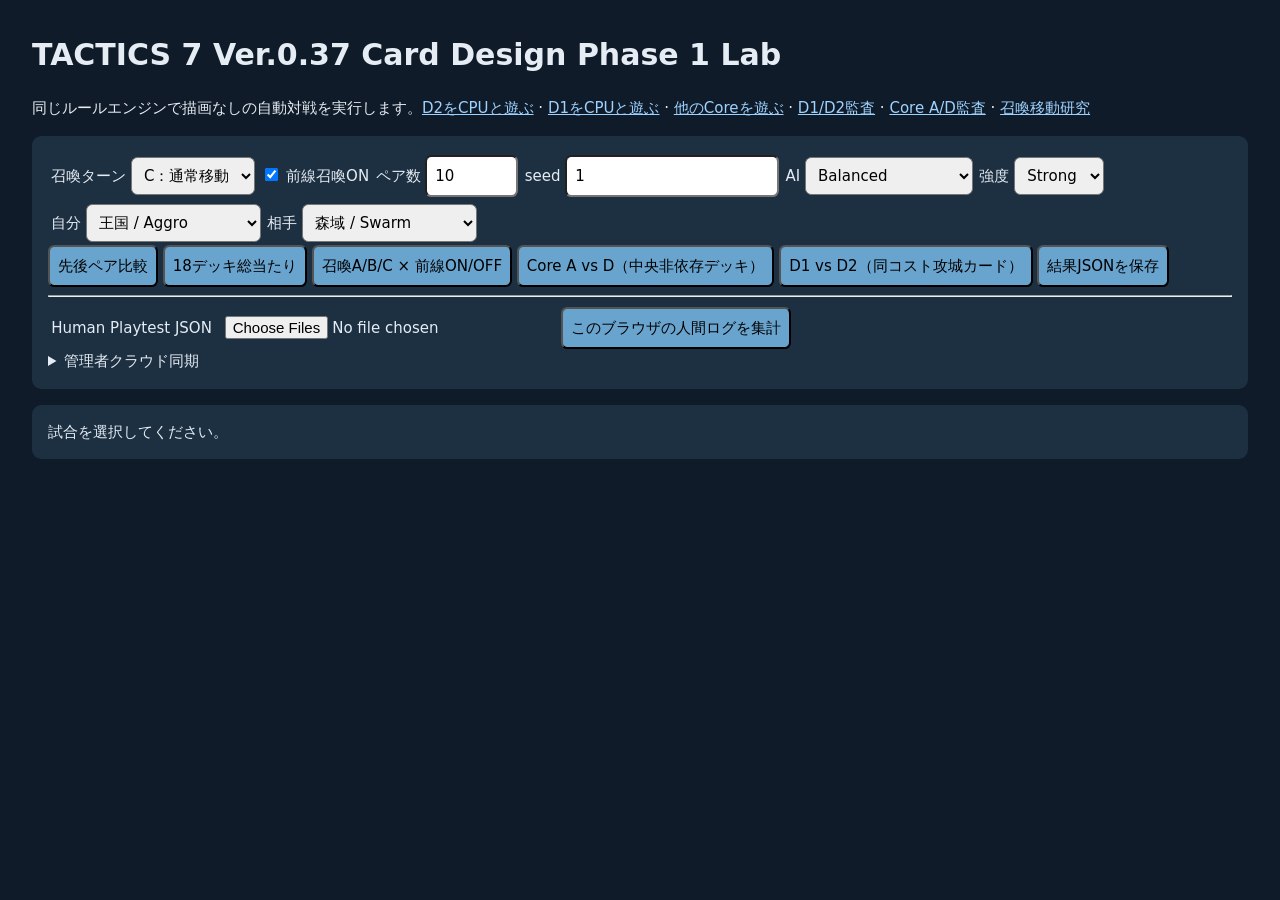
==== core_lab.html @ 69bcdb41 "Publish TACTICS 7 Ver.0.41 web playtest" ====
<!doctype html><html lang="ja"><head><meta charset="utf-8"><meta name="viewport" content="width=device-width,initial-scale=1"><title>TACTICS 7 CORE LAB 0.37</title>
<style>body{font:15px system-ui;background:#101b29;color:#e5ecf3;margin:2rem;line-height:1.5}button,select,input{font:inherit;padding:.5rem;border-radius:.4rem}button{background:#69a4ce;cursor:pointer}.panel{background:#1d3042;padding:1rem;border-radius:.6rem;margin:1rem 0}table{border-collapse:collapse}td,th{border:1px solid #6c8290;padding:.3rem .6rem}pre{white-space:pre-wrap;max-height:55vh;overflow:auto}a{color:#9ed2ff}label{display:inline-block;margin:.2rem}</style></head><body>
<h1>TACTICS 7 Ver.0.37 Card Design Phase 1 Lab</h1><p>同じルールエンジンで描画なしの自動対戦を実行します。<a href="index.html?env=D2">D2をCPUと遊ぶ</a> · <a href="index.html?core=D">D1をCPUと遊ぶ</a> · <a href="index.html">他のCoreを遊ぶ</a> · <a href="CORE_LAB_REPORT_V13.md">D1/D2監査</a> · <a href="CORE_LAB_REPORT_V12.md">Core A/D監査</a> · <a href="CORE_LAB_REPORT_V11.md">召喚移動研究</a></p>
<div class="panel"><label>召喚ターン <select id="summonMode"><option value="immobile">A：0マス</option><option value="oneStep">B：1マス</option><option value="moveOnly" selected>C：通常移動</option></select></label><label><input id="frontline" type="checkbox" checked> 前線召喚ON</label><label>ペア数 <input id="pairs" type="number" min="1" max="500" value="10"></label><label>seed <input id="seed" type="number" value="1"></label><label>AI <select id="persona"></select></label><label>強度 <select id="strength"><option>Strong</option><option>Search</option><option>Basic</option></select></label><br><label>自分 <select id="deckA"></select></label><label>相手 <select id="deckB"></select></label><br><button id="run">先後ペア比較</button> <button id="all">18デッキ総当たり</button> <button id="cores">召喚A/B/C × 前線ON/OFF</button> <button id="adCompare">Core A vs D（中央非依存デッキ）</button> <button id="dCompare">D1 vs D2（同コスト攻城カード）</button> <button id="export">結果JSONを保存</button><hr><label>Human Playtest JSON <input id="humanImport" type="file" accept="application/json" multiple></label><button id="humanLocal">このブラウザの人間ログを集計</button><details><summary>管理者クラウド同期</summary><label>Admin endpoint <input id="cloudEndpoint" size="45"></label><label>一時Admin token <input id="cloudToken" type="password" autocomplete="off"></label><button id="humanCloud">クラウドから同期</button><small>TokenはページやlocalStorageへ保存しません。公開クライアントからクラウドREADはできません。</small></details></div>
<div id="progress"></div><div id="humanResults" class="panel" hidden></div><div id="results" class="panel">試合を選択してください。</div>
<script src="data.js"></script><script src="research_data.js"></script><script src="lab_v12_data.js"></script><script src="lab_v13_data.js"></script><script src="phase1_data.js"></script><script src="lab_config.js"></script><script src="engine.js"></script><script src="lab_ai.js"></script><script src="lab_sim.js"></script><script src="playtest_config.js"></script><script src="cloud_sync.js"></script><script src="playtest.js"></script><script src="human_playtest_lab.js"></script><script src="cloud_admin.js"></script><script>
const $=id=>document.getElementById(id);let last=[];for(const p of CoreAI.personalities)$('persona').add(new Option(p,p));for(const id of [...RULES.research.decks,...(RULES.phase1?.decks||[])])for(const side of ['deckA','deckB'])$(side).add(new Option(RULES.decks[id].name,id));$('deckB').selectedIndex=3;
function fmt(v){return Number.isFinite(v)?(v*100).toFixed(1)+'%':'—'}
function show(rows){last=rows;let a=CoreLab.analyze(rows),s=a.summary,cores=[...new Set(rows.map(r=>r.experiment_id||r.coreId))].join(', ');$('results').innerHTML=`<h2>結果 · ${cores}</h2><p>${s.n}試合 / 決着${s.decided} · 先攻 ${fmt(s.firstWinRate)} (95% Wilson ${fmt(s.firstCI[0])}–${fmt(s.firstCI[1])}) · 平均${s.meanTurns.toFixed(1)}手番</p><p>ENERGY使用率 ${fmt(a.energy.rate)} · 近接${a.damage.melee||0} / 射撃${a.damage.ranged_projectile||0} / 魔法${a.damage.magic||0} / スペル${a.damage.spell||0}</p><p>中央キャンプ ${a.camp.center.sideGames}陣営試合 / 防衛キャンプ ${a.camp.defense.sideGames}陣営試合</p><details><summary>遠距離とキャンプの詳細</summary><pre>${JSON.stringify({ranged:a.ranged,camp:a.camp},null,2)}</pre></details><details><summary>先頭3試合の設定と結果</summary><pre>${JSON.stringify(rows.slice(0,3),null,2)}</pre></details>`;let ids=[...new Set(rows.map(r=>r.experiment_id||r.coreId))];if(ids.length>1)$('results').innerHTML+=`<table><tr><th>条件</th><th>決着/試合</th><th>先攻勝率</th><th>平均手番</th></tr>${ids.map(id=>{let b=CoreLab.aggregate(rows.filter(r=>(r.experiment_id||r.coreId)===id));return `<tr><td>${id}</td><td>${b.decided}/${b.n}</td><td>${fmt(b.firstWinRate)}</td><td>${b.meanTurns.toFixed(1)}</td></tr>`}).join('')}</table>`;$('progress').textContent='完了'}
async function batch(jobs){last=[];$('progress').textContent=`0 / ${jobs.length}`;for(let i=0;i<jobs.length;i++){last.push(CoreLab.play(jobs[i]));if(i%10===0){$('progress').textContent=`${i+1} / ${jobs.length}`;await new Promise(r=>setTimeout(r,0))}}show(last)}
function base(){let mode=$('summonMode').value,front=$('frontline').checked,playerDeck=$('deckA').value,cpuDeck=$('deckB').value,phase1=playerDeck.startsWith('p1_')||cpuDeck.startsWith('p1_');return phase1?{coreId:'D',strictCore:true,...RULES.phase1.core,experiment_id:'phase1_F1_H2_G2R',seed:+$('seed').value,playerDeck,cpuDeck,playerAI:$('persona').value,cpuAI:$('persona').value,strength:$('strength').value}:{coreId:'CUSTOM',config:{summonTempo:mode,frontlineSummon:front},experiment_id:`summon_${mode}_${front?'on':'off'}`,seed:+$('seed').value,playerDeck,cpuDeck,playerAI:$('persona').value,cpuAI:$('persona').value,strength:$('strength').value}}
$('run').onclick=()=>{let o=base(),jobs=[];for(let i=0;i<+$('pairs').value;i++){let seed=o.seed+i,pairId=`pair_${seed}`;for(const [pairArm,firstSide] of [['A','player'],['B','cpu']])jobs.push({...o,seed,pairId,pairArm,firstSide})}batch(jobs)};
$('all').onclick=()=>{let o=base(),jobs=[],d=RULES.research.decks;for(let i=0;i<d.length;i++)for(let j=i;j<d.length;j++)for(const firstSide of ['player','cpu'])jobs.push({...o,playerDeck:d[i],cpuDeck:d[j],seed:o.seed+i*100+j,firstSide});batch(jobs)};
$('cores').onclick=()=>{let o=base(),jobs=[];for(const [mode,tempo] of Object.entries({A:'immobile',B:'oneStep',C:'moveOnly'}))for(const front of [true,false])for(let i=0;i<+$('pairs').value;i++)for(const firstSide of ['player','cpu'])jobs.push({...o,config:{summonTempo:tempo,frontlineSummon:front},experiment_id:`summon_${mode}_${front?'on':'off'}`,seed:o.seed+i,pairId:`${mode}_${front}_${o.seed+i}`,pairArm:firstSide==='player'?'A':'B',firstSide});batch(jobs)};
$('adCompare').onclick=()=>{let o=base(),jobs=[],safe=id=>RULES.decks['dcgsafe_'+id]?'dcgsafe_'+id:id;for(const coreId of ['A','D'])for(let i=0;i<+$('pairs').value;i++)for(const firstSide of ['player','cpu'])jobs.push({...o,coreId,config:undefined,playerDeck:safe(o.playerDeck),cpuDeck:safe(o.cpuDeck),experiment_id:`core_${coreId}_center_test`,seed:o.seed+i,pairId:`AD_${o.seed+i}`,pairArm:firstSide==='player'?'A':'B',firstSide});batch(jobs)};
$('dCompare').onclick=()=>{let o=base(),jobs=[];for(let i=0;i<SiegeLab.decks.length;i++)for(let j=0;j<+$('pairs').value;j++)for(const firstSide of ['player','cpu'])for(const env of ['D1','D2'])jobs.push({...o,coreId:'D',config:undefined,playerDeck:env==='D1'?SiegeLab.paired[SiegeLab.decks[i]].control:SiegeLab.decks[i],cpuDeck:env==='D1'?SiegeLab.paired[SiegeLab.decks[i]].control:SiegeLab.decks[i],experiment_id:env,seed:o.seed+i*100+j,pairId:`D13_${i}_${o.seed+j}`,pairArm:firstSide==='player'?'A':'B',firstSide});batch(jobs)};
function showHuman(matches){let summary=HumanPlaytest.analyze(matches),comparison=HumanPlaytestLab.compare(summary);$('humanResults').hidden=false;$('humanResults').innerHTML='<h2>Human Playtest / AI比較</h2><pre>'+JSON.stringify({summary,comparison},null,2)+'</pre>'} $('humanLocal').onclick=()=>showHuman(HumanPlaytest.load().matches);$('humanImport').onchange=async e=>{let all=[];for(const f of e.target.files){let d=JSON.parse(await f.text());all.push(...(Array.isArray(d)?d:d.matches||[]))}showHuman(all)};$('cloudEndpoint').value=window.TACTICS7_PLAYTEST_CONFIG?.adminExportEndpoint||'';$('humanCloud').onclick=async()=>{try{$('progress').textContent='クラウド取得中…';let rows=await PlaytestCloudAdmin.fetchMatches($('cloudEndpoint').value.trim(),$('cloudToken').value);showHuman(rows);$('progress').textContent=`Human ${rows.length}試合を取得`}catch(e){$('progress').textContent=e.message}};
$('export').onclick=()=>{let b=new Blob([JSON.stringify({schema:'0.13',generatedAt:new Date().toISOString(),summary:CoreLab.analyze(last),matches:last},null,2)],{type:'application/json'}),a=document.createElement('a');a.href=URL.createObjectURL(b);a.download='tactics7_siege_lab_013.json';a.click();setTimeout(()=>URL.revokeObjectURL(a.href),1000)};
</script></body></html>
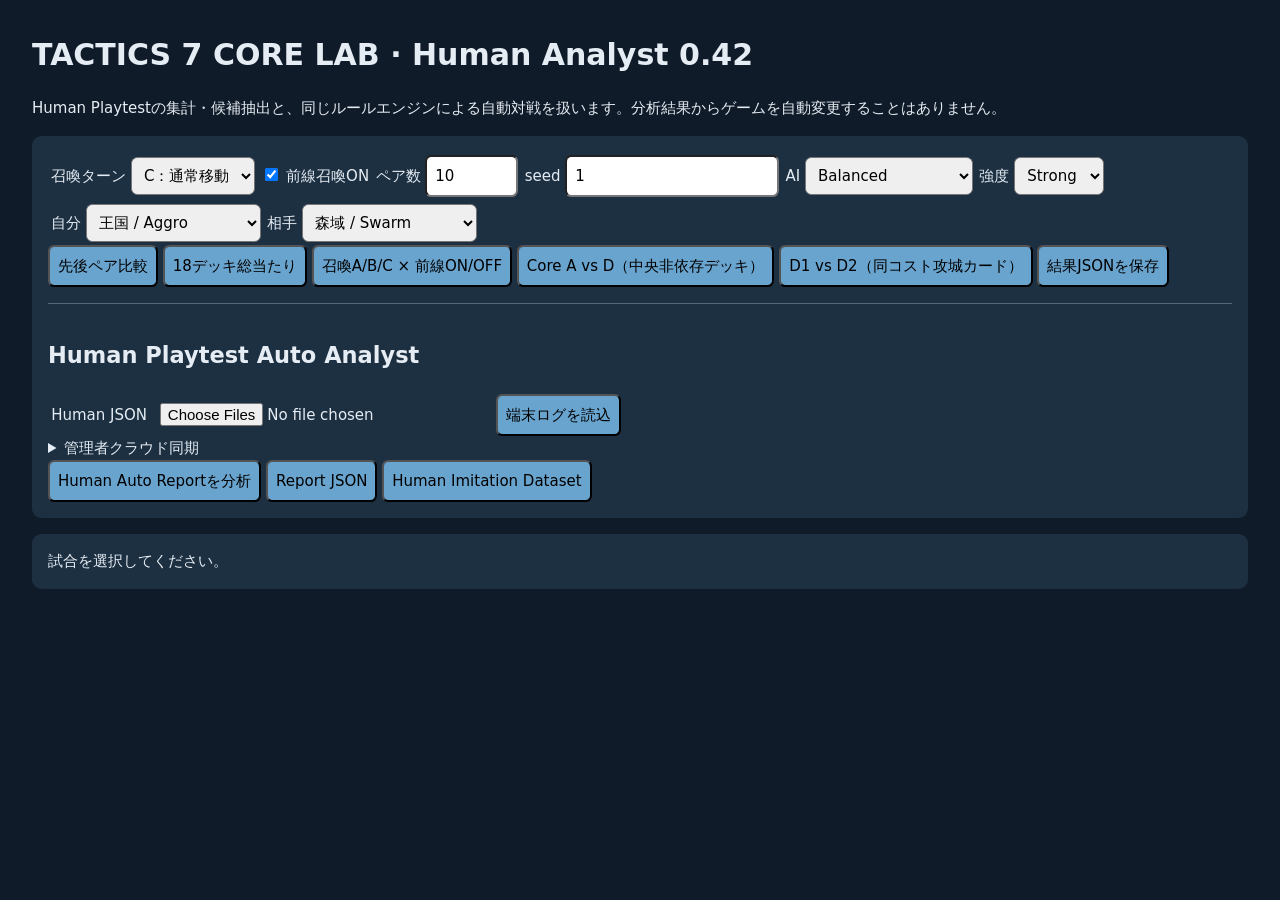
==== commit d6f0afa2: "Add Ver.0.42 Human Playtest Auto Analyst" ====
--- a/core_lab.html
+++ b/core_lab.html
@@ -1,9 +1,9 @@
-<!doctype html><html lang="ja"><head><meta charset="utf-8"><meta name="viewport" content="width=device-width,initial-scale=1"><title>TACTICS 7 CORE LAB 0.37</title>
-<style>body{font:15px system-ui;background:#101b29;color:#e5ecf3;margin:2rem;line-height:1.5}button,select,input{font:inherit;padding:.5rem;border-radius:.4rem}button{background:#69a4ce;cursor:pointer}.panel{background:#1d3042;padding:1rem;border-radius:.6rem;margin:1rem 0}table{border-collapse:collapse}td,th{border:1px solid #6c8290;padding:.3rem .6rem}pre{white-space:pre-wrap;max-height:55vh;overflow:auto}a{color:#9ed2ff}label{display:inline-block;margin:.2rem}</style></head><body>
-<h1>TACTICS 7 Ver.0.37 Card Design Phase 1 Lab</h1><p>同じルールエンジンで描画なしの自動対戦を実行します。<a href="index.html?env=D2">D2をCPUと遊ぶ</a> · <a href="index.html?core=D">D1をCPUと遊ぶ</a> · <a href="index.html">他のCoreを遊ぶ</a> · <a href="CORE_LAB_REPORT_V13.md">D1/D2監査</a> · <a href="CORE_LAB_REPORT_V12.md">Core A/D監査</a> · <a href="CORE_LAB_REPORT_V11.md">召喚移動研究</a></p>
-<div class="panel"><label>召喚ターン <select id="summonMode"><option value="immobile">A：0マス</option><option value="oneStep">B：1マス</option><option value="moveOnly" selected>C：通常移動</option></select></label><label><input id="frontline" type="checkbox" checked> 前線召喚ON</label><label>ペア数 <input id="pairs" type="number" min="1" max="500" value="10"></label><label>seed <input id="seed" type="number" value="1"></label><label>AI <select id="persona"></select></label><label>強度 <select id="strength"><option>Strong</option><option>Search</option><option>Basic</option></select></label><br><label>自分 <select id="deckA"></select></label><label>相手 <select id="deckB"></select></label><br><button id="run">先後ペア比較</button> <button id="all">18デッキ総当たり</button> <button id="cores">召喚A/B/C × 前線ON/OFF</button> <button id="adCompare">Core A vs D（中央非依存デッキ）</button> <button id="dCompare">D1 vs D2（同コスト攻城カード）</button> <button id="export">結果JSONを保存</button><hr><label>Human Playtest JSON <input id="humanImport" type="file" accept="application/json" multiple></label><button id="humanLocal">このブラウザの人間ログを集計</button><details><summary>管理者クラウド同期</summary><label>Admin endpoint <input id="cloudEndpoint" size="45"></label><label>一時Admin token <input id="cloudToken" type="password" autocomplete="off"></label><button id="humanCloud">クラウドから同期</button><small>TokenはページやlocalStorageへ保存しません。公開クライアントからクラウドREADはできません。</small></details></div>
+<!doctype html><html lang="ja"><head><meta charset="utf-8"><meta name="viewport" content="width=device-width,initial-scale=1"><title>TACTICS 7 CORE LAB · Human Analyst 0.42</title>
+<style>body{font:15px system-ui;background:#101b29;color:#e5ecf3;margin:2rem;line-height:1.5}button,select,input{font:inherit;padding:.5rem;border-radius:.4rem}button{background:#69a4ce;cursor:pointer}.panel{background:#1d3042;padding:1rem;border-radius:.6rem;margin:1rem 0}table{border-collapse:collapse;width:100%}td,th{border:1px solid #6c8290;padding:.3rem .6rem;text-align:left}pre{white-space:pre-wrap;max-height:55vh;overflow:auto}a{color:#9ed2ff}label{display:inline-block;margin:.2rem}.humanTools{border-top:1px solid #52697b;margin-top:1rem;padding-top:1rem}.kpis{display:grid;grid-template-columns:repeat(auto-fit,minmax(120px,1fr));gap:.6rem}.kpis div,.candidate{background:#132334;border:1px solid #486277;border-radius:.5rem;padding:.7rem}.kpis strong,.kpis small,.candidate small{display:block}.kpis strong{font-size:1.45rem}.candidateGrid{display:grid;grid-template-columns:repeat(auto-fit,minmax(270px,1fr));gap:.8rem;margin:1rem 0}.candidate{margin:.45rem 0}.candidate.p0{border-color:#ff6868}.candidate.p1{border-color:#f6b84a}.sampleWarning{background:#5b431b;padding:.8rem;border-radius:.5rem}.muted{color:#a9bac8}.tableWrap{overflow:auto}.filterRow{display:flex;gap:.4rem;flex-wrap:wrap}.autoReport details{margin:.7rem 0;background:#16283a;padding:.7rem;border-radius:.5rem}.autoReport summary{cursor:pointer;font-weight:700}</style></head><body>
+<h1>TACTICS 7 CORE LAB · Human Analyst 0.42</h1><p>Human Playtestの集計・候補抽出と、同じルールエンジンによる自動対戦を扱います。分析結果からゲームを自動変更することはありません。</p>
+<div class="panel"><label>召喚ターン <select id="summonMode"><option value="immobile">A：0マス</option><option value="oneStep">B：1マス</option><option value="moveOnly" selected>C：通常移動</option></select></label><label><input id="frontline" type="checkbox" checked> 前線召喚ON</label><label>ペア数 <input id="pairs" type="number" min="1" max="500" value="10"></label><label>seed <input id="seed" type="number" value="1"></label><label>AI <select id="persona"></select></label><label>強度 <select id="strength"><option>Strong</option><option>Search</option><option>Basic</option></select></label><br><label>自分 <select id="deckA"></select></label><label>相手 <select id="deckB"></select></label><br><button id="run">先後ペア比較</button> <button id="all">18デッキ総当たり</button> <button id="cores">召喚A/B/C × 前線ON/OFF</button> <button id="adCompare">Core A vs D（中央非依存デッキ）</button> <button id="dCompare">D1 vs D2（同コスト攻城カード）</button> <button id="export">結果JSONを保存</button><div class="humanTools"><h2>Human Playtest Auto Analyst</h2><label>Human JSON <input id="humanImport" type="file" accept="application/json" multiple></label><button id="humanLocal">端末ログを読込</button><details><summary>管理者クラウド同期</summary><label>Admin endpoint <input id="cloudEndpoint" size="45"></label><label>一時Admin token <input id="cloudToken" type="password" autocomplete="off"></label><button id="humanCloud">クラウドから同期</button><small>Tokenは保存しません。一般プレイヤーにはREAD権限がありません。</small></details><div class="filterRow" id="versionFilters"></div><button id="humanAnalyze">Human Auto Reportを分析</button> <button id="humanReportExport">Report JSON</button> <button id="imitationExport">Human Imitation Dataset</button></div></div>
 <div id="progress"></div><div id="humanResults" class="panel" hidden></div><div id="results" class="panel">試合を選択してください。</div>
-<script src="data.js"></script><script src="research_data.js"></script><script src="lab_v12_data.js"></script><script src="lab_v13_data.js"></script><script src="phase1_data.js"></script><script src="lab_config.js"></script><script src="engine.js"></script><script src="lab_ai.js"></script><script src="lab_sim.js"></script><script src="playtest_config.js"></script><script src="cloud_sync.js"></script><script src="playtest.js"></script><script src="human_playtest_lab.js"></script><script src="cloud_admin.js"></script><script>
+<script src="data.js"></script><script src="research_data.js"></script><script src="lab_v12_data.js"></script><script src="lab_v13_data.js"></script><script src="phase1_data.js"></script><script src="lab_config.js"></script><script src="engine.js"></script><script src="lab_ai.js"></script><script src="lab_sim.js"></script><script src="playtest_config.js"></script><script src="cloud_sync.js"></script><script src="playtest.js"></script><script src="human_playtest_lab.js"></script><script src="human_auto_analyst.js"></script><script src="human_auto_report_ui.js"></script><script src="cloud_admin.js"></script><script>
 const $=id=>document.getElementById(id);let last=[];for(const p of CoreAI.personalities)$('persona').add(new Option(p,p));for(const id of [...RULES.research.decks,...(RULES.phase1?.decks||[])])for(const side of ['deckA','deckB'])$(side).add(new Option(RULES.decks[id].name,id));$('deckB').selectedIndex=3;
 function fmt(v){return Number.isFinite(v)?(v*100).toFixed(1)+'%':'—'}
 function show(rows){last=rows;let a=CoreLab.analyze(rows),s=a.summary,cores=[...new Set(rows.map(r=>r.experiment_id||r.coreId))].join(', ');$('results').innerHTML=`<h2>結果 · ${cores}</h2><p>${s.n}試合 / 決着${s.decided} · 先攻 ${fmt(s.firstWinRate)} (95% Wilson ${fmt(s.firstCI[0])}–${fmt(s.firstCI[1])}) · 平均${s.meanTurns.toFixed(1)}手番</p><p>ENERGY使用率 ${fmt(a.energy.rate)} · 近接${a.damage.melee||0} / 射撃${a.damage.ranged_projectile||0} / 魔法${a.damage.magic||0} / スペル${a.damage.spell||0}</p><p>中央キャンプ ${a.camp.center.sideGames}陣営試合 / 防衛キャンプ ${a.camp.defense.sideGames}陣営試合</p><details><summary>遠距離とキャンプの詳細</summary><pre>${JSON.stringify({ranged:a.ranged,camp:a.camp},null,2)}</pre></details><details><summary>先頭3試合の設定と結果</summary><pre>${JSON.stringify(rows.slice(0,3),null,2)}</pre></details>`;let ids=[...new Set(rows.map(r=>r.experiment_id||r.coreId))];if(ids.length>1)$('results').innerHTML+=`<table><tr><th>条件</th><th>決着/試合</th><th>先攻勝率</th><th>平均手番</th></tr>${ids.map(id=>{let b=CoreLab.aggregate(rows.filter(r=>(r.experiment_id||r.coreId)===id));return `<tr><td>${id}</td><td>${b.decided}/${b.n}</td><td>${fmt(b.firstWinRate)}</td><td>${b.meanTurns.toFixed(1)}</td></tr>`}).join('')}</table>`;$('progress').textContent='完了'}
@@ -14,6 +14,6 @@
 $('cores').onclick=()=>{let o=base(),jobs=[];for(const [mode,tempo] of Object.entries({A:'immobile',B:'oneStep',C:'moveOnly'}))for(const front of [true,false])for(let i=0;i<+$('pairs').value;i++)for(const firstSide of ['player','cpu'])jobs.push({...o,config:{summonTempo:tempo,frontlineSummon:front},experiment_id:`summon_${mode}_${front?'on':'off'}`,seed:o.seed+i,pairId:`${mode}_${front}_${o.seed+i}`,pairArm:firstSide==='player'?'A':'B',firstSide});batch(jobs)};
 $('adCompare').onclick=()=>{let o=base(),jobs=[],safe=id=>RULES.decks['dcgsafe_'+id]?'dcgsafe_'+id:id;for(const coreId of ['A','D'])for(let i=0;i<+$('pairs').value;i++)for(const firstSide of ['player','cpu'])jobs.push({...o,coreId,config:undefined,playerDeck:safe(o.playerDeck),cpuDeck:safe(o.cpuDeck),experiment_id:`core_${coreId}_center_test`,seed:o.seed+i,pairId:`AD_${o.seed+i}`,pairArm:firstSide==='player'?'A':'B',firstSide});batch(jobs)};
 $('dCompare').onclick=()=>{let o=base(),jobs=[];for(let i=0;i<SiegeLab.decks.length;i++)for(let j=0;j<+$('pairs').value;j++)for(const firstSide of ['player','cpu'])for(const env of ['D1','D2'])jobs.push({...o,coreId:'D',config:undefined,playerDeck:env==='D1'?SiegeLab.paired[SiegeLab.decks[i]].control:SiegeLab.decks[i],cpuDeck:env==='D1'?SiegeLab.paired[SiegeLab.decks[i]].control:SiegeLab.decks[i],experiment_id:env,seed:o.seed+i*100+j,pairId:`D13_${i}_${o.seed+j}`,pairArm:firstSide==='player'?'A':'B',firstSide});batch(jobs)};
-function showHuman(matches){let summary=HumanPlaytest.analyze(matches),comparison=HumanPlaytestLab.compare(summary);$('humanResults').hidden=false;$('humanResults').innerHTML='<h2>Human Playtest / AI比較</h2><pre>'+JSON.stringify({summary,comparison},null,2)+'</pre>'} $('humanLocal').onclick=()=>showHuman(HumanPlaytest.load().matches);$('humanImport').onchange=async e=>{let all=[];for(const f of e.target.files){let d=JSON.parse(await f.text());all.push(...(Array.isArray(d)?d:d.matches||[]))}showHuman(all)};$('cloudEndpoint').value=window.TACTICS7_PLAYTEST_CONFIG?.adminExportEndpoint||'';$('humanCloud').onclick=async()=>{try{$('progress').textContent='クラウド取得中…';let rows=await PlaytestCloudAdmin.fetchMatches($('cloudEndpoint').value.trim(),$('cloudToken').value);showHuman(rows);$('progress').textContent=`Human ${rows.length}試合を取得`}catch(e){$('progress').textContent=e.message}};
+let humanRows=[],humanReport=null,filterKeys=['gameVersion','cardSetVersion','coreVersion','logSchemaVersion'];function humanFilters(){return Object.fromEntries(filterKeys.map(k=>[k,$('vf_'+k)?.value||'all']))}function setupFilters(rows){let v=HumanAutoAnalyst.versions(rows);$('versionFilters').innerHTML=filterKeys.map(k=>`<label>${k}<select id="vf_${k}"><option value="all">すべて</option>${v[k].map(x=>`<option value="${x}">${x}</option>`).join('')}</select></label>`).join('')}function loadHuman(rows,label='Human'){humanRows=rows;setupFilters(rows);$('progress').textContent=`${label} ${rows.length}試合を読込。分析を押してください。`}function analyzeHuman(){humanReport=HumanAutoAnalyst.analyze(humanRows,humanFilters());$('humanResults').hidden=false;$('humanResults').innerHTML=HumanAutoReportUI.render(humanReport);$('progress').textContent=`Human ${humanReport.core.validMatches}有効試合を分析`}$('humanLocal').onclick=()=>loadHuman(HumanPlaytest.load().matches,'端末Human');$('humanImport').onchange=async e=>{let all=[];for(const f of e.target.files){let d=JSON.parse(await f.text());all.push(...(Array.isArray(d)?d:d.matches||[]))}loadHuman(all,'Import Human')};$('humanAnalyze').onclick=analyzeHuman;$('humanReportExport').onclick=()=>{if(!humanReport)analyzeHuman();HumanAutoAnalyst.download(humanReport,'tactics7_human_report_042.json')};$('imitationExport').onclick=()=>HumanAutoAnalyst.download(HumanAutoAnalyst.imitation(humanRows,humanFilters()),'tactics7_human_imitation_042.json');$('cloudEndpoint').value=window.TACTICS7_PLAYTEST_CONFIG?.adminExportEndpoint||'';$('humanCloud').onclick=async()=>{try{$('progress').textContent='クラウド取得中…';let rows=await PlaytestCloudAdmin.fetchMatches($('cloudEndpoint').value.trim(),$('cloudToken').value);loadHuman(rows,'Cloud Human')}catch(e){$('progress').textContent=e.message}};
 $('export').onclick=()=>{let b=new Blob([JSON.stringify({schema:'0.13',generatedAt:new Date().toISOString(),summary:CoreLab.analyze(last),matches:last},null,2)],{type:'application/json'}),a=document.createElement('a');a.href=URL.createObjectURL(b);a.download='tactics7_siege_lab_013.json';a.click();setTimeout(()=>URL.revokeObjectURL(a.href),1000)};
 </script></body></html>
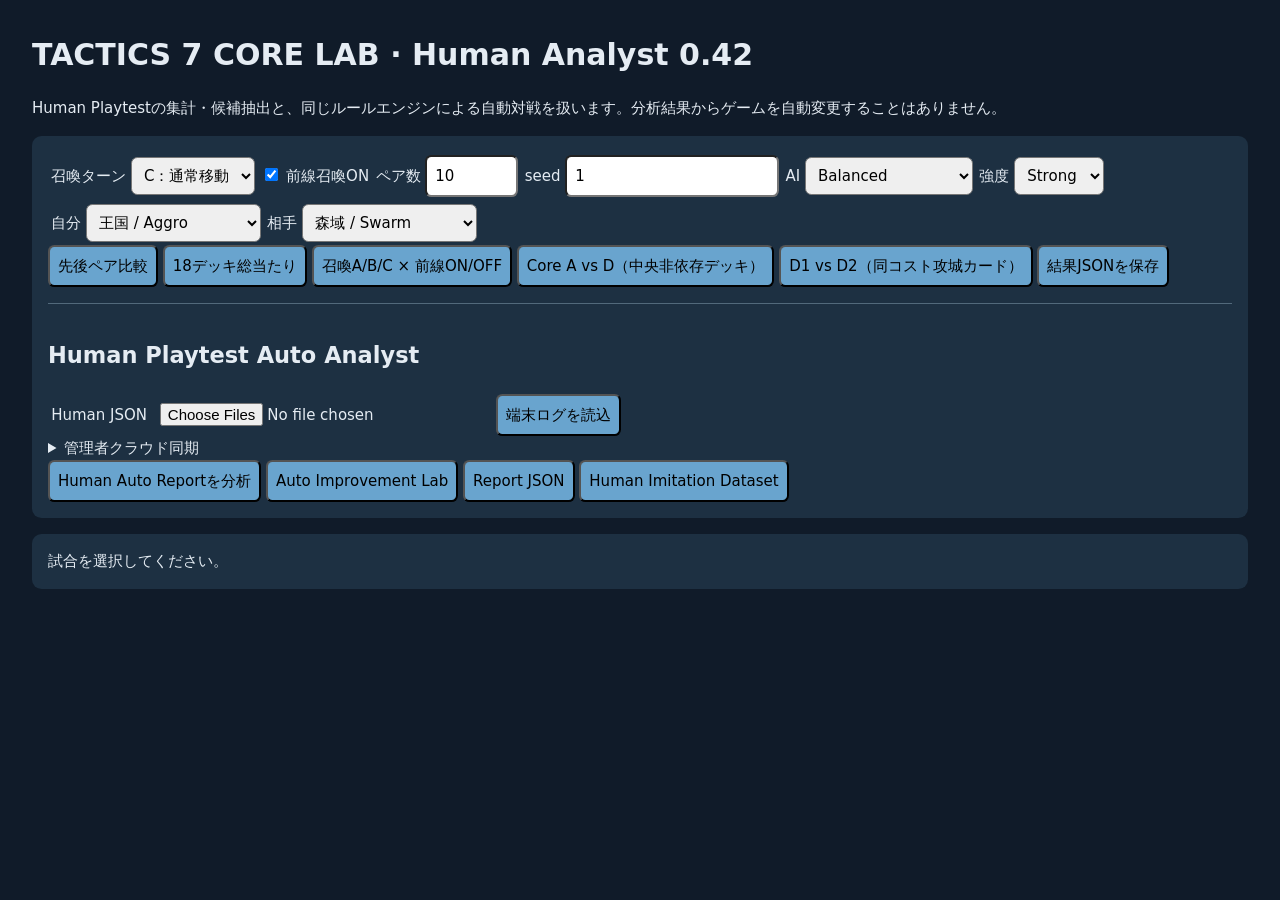
==== commit 73199541: "Add Ver.0.43 Auto Improvement Lab" ====
--- a/core_lab.html
+++ b/core_lab.html
@@ -1,9 +1,9 @@
 <!doctype html><html lang="ja"><head><meta charset="utf-8"><meta name="viewport" content="width=device-width,initial-scale=1"><title>TACTICS 7 CORE LAB · Human Analyst 0.42</title>
-<style>body{font:15px system-ui;background:#101b29;color:#e5ecf3;margin:2rem;line-height:1.5}button,select,input{font:inherit;padding:.5rem;border-radius:.4rem}button{background:#69a4ce;cursor:pointer}.panel{background:#1d3042;padding:1rem;border-radius:.6rem;margin:1rem 0}table{border-collapse:collapse;width:100%}td,th{border:1px solid #6c8290;padding:.3rem .6rem;text-align:left}pre{white-space:pre-wrap;max-height:55vh;overflow:auto}a{color:#9ed2ff}label{display:inline-block;margin:.2rem}.humanTools{border-top:1px solid #52697b;margin-top:1rem;padding-top:1rem}.kpis{display:grid;grid-template-columns:repeat(auto-fit,minmax(120px,1fr));gap:.6rem}.kpis div,.candidate{background:#132334;border:1px solid #486277;border-radius:.5rem;padding:.7rem}.kpis strong,.kpis small,.candidate small{display:block}.kpis strong{font-size:1.45rem}.candidateGrid{display:grid;grid-template-columns:repeat(auto-fit,minmax(270px,1fr));gap:.8rem;margin:1rem 0}.candidate{margin:.45rem 0}.candidate.p0{border-color:#ff6868}.candidate.p1{border-color:#f6b84a}.sampleWarning{background:#5b431b;padding:.8rem;border-radius:.5rem}.muted{color:#a9bac8}.tableWrap{overflow:auto}.filterRow{display:flex;gap:.4rem;flex-wrap:wrap}.autoReport details{margin:.7rem 0;background:#16283a;padding:.7rem;border-radius:.5rem}.autoReport summary{cursor:pointer;font-weight:700}</style></head><body>
+<style>body{font:15px system-ui;background:#101b29;color:#e5ecf3;margin:2rem;line-height:1.5}button,select,input{font:inherit;padding:.5rem;border-radius:.4rem}button{background:#69a4ce;cursor:pointer}.panel{background:#1d3042;padding:1rem;border-radius:.6rem;margin:1rem 0}table{border-collapse:collapse;width:100%}td,th{border:1px solid #6c8290;padding:.3rem .6rem;text-align:left}pre{white-space:pre-wrap;max-height:55vh;overflow:auto}a{color:#9ed2ff}label{display:inline-block;margin:.2rem}.humanTools{border-top:1px solid #52697b;margin-top:1rem;padding-top:1rem}.kpis{display:grid;grid-template-columns:repeat(auto-fit,minmax(120px,1fr));gap:.6rem}.kpis div,.candidate{background:#132334;border:1px solid #486277;border-radius:.5rem;padding:.7rem}.kpis strong,.kpis small,.candidate small{display:block}.kpis strong{font-size:1.45rem}.candidateGrid{display:grid;grid-template-columns:repeat(auto-fit,minmax(270px,1fr));gap:.8rem;margin:1rem 0}.candidate{margin:.45rem 0}.candidate.p0{border-color:#ff6868}.candidate.p1{border-color:#f6b84a}.sampleWarning{background:#5b431b;padding:.8rem;border-radius:.5rem}.muted{color:#a9bac8}.tableWrap{overflow:auto}.filterRow{display:flex;gap:.4rem;flex-wrap:wrap}.autoReport details{margin:.7rem 0;background:#16283a;padding:.7rem;border-radius:.5rem}.autoReport summary{cursor:pointer;font-weight:700}.productionGuard,.gate{padding:.8rem;border-radius:.5rem;margin:.6rem 0}.productionGuard{background:#10283c;border:1px solid #6fa3ca}.gate{background:#3b311d}.improveCard{background:#122536;border:1px solid #536f85;padding:1rem;border-radius:.6rem;margin:.8rem 0}.improveCard header{display:flex;gap:.7rem;align-items:center;flex-wrap:wrap}.improveCard header span{background:#7b2d8e;padding:.2rem .4rem;border-radius:.3rem}.improveCard header em{margin-left:auto}.abResult{background:#183a31;padding:.6rem;border-radius:.4rem}</style></head><body>
 <h1>TACTICS 7 CORE LAB · Human Analyst 0.42</h1><p>Human Playtestの集計・候補抽出と、同じルールエンジンによる自動対戦を扱います。分析結果からゲームを自動変更することはありません。</p>
-<div class="panel"><label>召喚ターン <select id="summonMode"><option value="immobile">A：0マス</option><option value="oneStep">B：1マス</option><option value="moveOnly" selected>C：通常移動</option></select></label><label><input id="frontline" type="checkbox" checked> 前線召喚ON</label><label>ペア数 <input id="pairs" type="number" min="1" max="500" value="10"></label><label>seed <input id="seed" type="number" value="1"></label><label>AI <select id="persona"></select></label><label>強度 <select id="strength"><option>Strong</option><option>Search</option><option>Basic</option></select></label><br><label>自分 <select id="deckA"></select></label><label>相手 <select id="deckB"></select></label><br><button id="run">先後ペア比較</button> <button id="all">18デッキ総当たり</button> <button id="cores">召喚A/B/C × 前線ON/OFF</button> <button id="adCompare">Core A vs D（中央非依存デッキ）</button> <button id="dCompare">D1 vs D2（同コスト攻城カード）</button> <button id="export">結果JSONを保存</button><div class="humanTools"><h2>Human Playtest Auto Analyst</h2><label>Human JSON <input id="humanImport" type="file" accept="application/json" multiple></label><button id="humanLocal">端末ログを読込</button><details><summary>管理者クラウド同期</summary><label>Admin endpoint <input id="cloudEndpoint" size="45"></label><label>一時Admin token <input id="cloudToken" type="password" autocomplete="off"></label><button id="humanCloud">クラウドから同期</button><small>Tokenは保存しません。一般プレイヤーにはREAD権限がありません。</small></details><div class="filterRow" id="versionFilters"></div><button id="humanAnalyze">Human Auto Reportを分析</button> <button id="humanReportExport">Report JSON</button> <button id="imitationExport">Human Imitation Dataset</button></div></div>
-<div id="progress"></div><div id="humanResults" class="panel" hidden></div><div id="results" class="panel">試合を選択してください。</div>
-<script src="data.js"></script><script src="research_data.js"></script><script src="lab_v12_data.js"></script><script src="lab_v13_data.js"></script><script src="phase1_data.js"></script><script src="lab_config.js"></script><script src="engine.js"></script><script src="lab_ai.js"></script><script src="lab_sim.js"></script><script src="playtest_config.js"></script><script src="cloud_sync.js"></script><script src="playtest.js"></script><script src="human_playtest_lab.js"></script><script src="human_auto_analyst.js"></script><script src="human_auto_report_ui.js"></script><script src="cloud_admin.js"></script><script>
+<div class="panel"><label>召喚ターン <select id="summonMode"><option value="immobile">A：0マス</option><option value="oneStep">B：1マス</option><option value="moveOnly" selected>C：通常移動</option></select></label><label><input id="frontline" type="checkbox" checked> 前線召喚ON</label><label>ペア数 <input id="pairs" type="number" min="1" max="500" value="10"></label><label>seed <input id="seed" type="number" value="1"></label><label>AI <select id="persona"></select></label><label>強度 <select id="strength"><option>Strong</option><option>Search</option><option>Basic</option></select></label><br><label>自分 <select id="deckA"></select></label><label>相手 <select id="deckB"></select></label><br><button id="run">先後ペア比較</button> <button id="all">18デッキ総当たり</button> <button id="cores">召喚A/B/C × 前線ON/OFF</button> <button id="adCompare">Core A vs D（中央非依存デッキ）</button> <button id="dCompare">D1 vs D2（同コスト攻城カード）</button> <button id="export">結果JSONを保存</button><div class="humanTools"><h2>Human Playtest Auto Analyst</h2><label>Human JSON <input id="humanImport" type="file" accept="application/json" multiple></label><button id="humanLocal">端末ログを読込</button><details><summary>管理者クラウド同期</summary><label>Admin endpoint <input id="cloudEndpoint" size="45"></label><label>一時Admin token <input id="cloudToken" type="password" autocomplete="off"></label><button id="humanCloud">クラウドから同期</button><small>Tokenは保存しません。一般プレイヤーにはREAD権限がありません。</small></details><div class="filterRow" id="versionFilters"></div><button id="humanAnalyze">Human Auto Reportを分析</button> <button id="improvementOpen">Auto Improvement Lab</button> <button id="humanReportExport">Report JSON</button> <button id="imitationExport">Human Imitation Dataset</button></div></div>
+<div id="progress"></div><div id="humanResults" class="panel" hidden></div><div id="improvementResults" class="panel" hidden></div><div id="results" class="panel">試合を選択してください。</div>
+<script src="data.js"></script><script src="research_data.js"></script><script src="lab_v12_data.js"></script><script src="lab_v13_data.js"></script><script src="phase1_data.js"></script><script src="lab_config.js"></script><script src="engine.js"></script><script src="lab_ai.js"></script><script src="lab_sim.js"></script><script src="playtest_config.js"></script><script src="cloud_sync.js"></script><script src="playtest.js"></script><script src="human_playtest_lab.js"></script><script src="human_auto_analyst.js"></script><script src="human_auto_report_ui.js"></script><script src="auto_improvement_lab.js"></script><script src="auto_improvement_ui.js"></script><script src="cloud_admin.js"></script><script>
 const $=id=>document.getElementById(id);let last=[];for(const p of CoreAI.personalities)$('persona').add(new Option(p,p));for(const id of [...RULES.research.decks,...(RULES.phase1?.decks||[])])for(const side of ['deckA','deckB'])$(side).add(new Option(RULES.decks[id].name,id));$('deckB').selectedIndex=3;
 function fmt(v){return Number.isFinite(v)?(v*100).toFixed(1)+'%':'—'}
 function show(rows){last=rows;let a=CoreLab.analyze(rows),s=a.summary,cores=[...new Set(rows.map(r=>r.experiment_id||r.coreId))].join(', ');$('results').innerHTML=`<h2>結果 · ${cores}</h2><p>${s.n}試合 / 決着${s.decided} · 先攻 ${fmt(s.firstWinRate)} (95% Wilson ${fmt(s.firstCI[0])}–${fmt(s.firstCI[1])}) · 平均${s.meanTurns.toFixed(1)}手番</p><p>ENERGY使用率 ${fmt(a.energy.rate)} · 近接${a.damage.melee||0} / 射撃${a.damage.ranged_projectile||0} / 魔法${a.damage.magic||0} / スペル${a.damage.spell||0}</p><p>中央キャンプ ${a.camp.center.sideGames}陣営試合 / 防衛キャンプ ${a.camp.defense.sideGames}陣営試合</p><details><summary>遠距離とキャンプの詳細</summary><pre>${JSON.stringify({ranged:a.ranged,camp:a.camp},null,2)}</pre></details><details><summary>先頭3試合の設定と結果</summary><pre>${JSON.stringify(rows.slice(0,3),null,2)}</pre></details>`;let ids=[...new Set(rows.map(r=>r.experiment_id||r.coreId))];if(ids.length>1)$('results').innerHTML+=`<table><tr><th>条件</th><th>決着/試合</th><th>先攻勝率</th><th>平均手番</th></tr>${ids.map(id=>{let b=CoreLab.aggregate(rows.filter(r=>(r.experiment_id||r.coreId)===id));return `<tr><td>${id}</td><td>${b.decided}/${b.n}</td><td>${fmt(b.firstWinRate)}</td><td>${b.meanTurns.toFixed(1)}</td></tr>`}).join('')}</table>`;$('progress').textContent='完了'}
@@ -14,6 +14,6 @@
 $('cores').onclick=()=>{let o=base(),jobs=[];for(const [mode,tempo] of Object.entries({A:'immobile',B:'oneStep',C:'moveOnly'}))for(const front of [true,false])for(let i=0;i<+$('pairs').value;i++)for(const firstSide of ['player','cpu'])jobs.push({...o,config:{summonTempo:tempo,frontlineSummon:front},experiment_id:`summon_${mode}_${front?'on':'off'}`,seed:o.seed+i,pairId:`${mode}_${front}_${o.seed+i}`,pairArm:firstSide==='player'?'A':'B',firstSide});batch(jobs)};
 $('adCompare').onclick=()=>{let o=base(),jobs=[],safe=id=>RULES.decks['dcgsafe_'+id]?'dcgsafe_'+id:id;for(const coreId of ['A','D'])for(let i=0;i<+$('pairs').value;i++)for(const firstSide of ['player','cpu'])jobs.push({...o,coreId,config:undefined,playerDeck:safe(o.playerDeck),cpuDeck:safe(o.cpuDeck),experiment_id:`core_${coreId}_center_test`,seed:o.seed+i,pairId:`AD_${o.seed+i}`,pairArm:firstSide==='player'?'A':'B',firstSide});batch(jobs)};
 $('dCompare').onclick=()=>{let o=base(),jobs=[];for(let i=0;i<SiegeLab.decks.length;i++)for(let j=0;j<+$('pairs').value;j++)for(const firstSide of ['player','cpu'])for(const env of ['D1','D2'])jobs.push({...o,coreId:'D',config:undefined,playerDeck:env==='D1'?SiegeLab.paired[SiegeLab.decks[i]].control:SiegeLab.decks[i],cpuDeck:env==='D1'?SiegeLab.paired[SiegeLab.decks[i]].control:SiegeLab.decks[i],experiment_id:env,seed:o.seed+i*100+j,pairId:`D13_${i}_${o.seed+j}`,pairArm:firstSide==='player'?'A':'B',firstSide});batch(jobs)};
-let humanRows=[],humanReport=null,filterKeys=['gameVersion','cardSetVersion','coreVersion','logSchemaVersion'];function humanFilters(){return Object.fromEntries(filterKeys.map(k=>[k,$('vf_'+k)?.value||'all']))}function setupFilters(rows){let v=HumanAutoAnalyst.versions(rows);$('versionFilters').innerHTML=filterKeys.map(k=>`<label>${k}<select id="vf_${k}"><option value="all">すべて</option>${v[k].map(x=>`<option value="${x}">${x}</option>`).join('')}</select></label>`).join('')}function loadHuman(rows,label='Human'){humanRows=rows;setupFilters(rows);$('progress').textContent=`${label} ${rows.length}試合を読込。分析を押してください。`}function analyzeHuman(){humanReport=HumanAutoAnalyst.analyze(humanRows,humanFilters());$('humanResults').hidden=false;$('humanResults').innerHTML=HumanAutoReportUI.render(humanReport);$('progress').textContent=`Human ${humanReport.core.validMatches}有効試合を分析`}$('humanLocal').onclick=()=>loadHuman(HumanPlaytest.load().matches,'端末Human');$('humanImport').onchange=async e=>{let all=[];for(const f of e.target.files){let d=JSON.parse(await f.text());all.push(...(Array.isArray(d)?d:d.matches||[]))}loadHuman(all,'Import Human')};$('humanAnalyze').onclick=analyzeHuman;$('humanReportExport').onclick=()=>{if(!humanReport)analyzeHuman();HumanAutoAnalyst.download(humanReport,'tactics7_human_report_042.json')};$('imitationExport').onclick=()=>HumanAutoAnalyst.download(HumanAutoAnalyst.imitation(humanRows,humanFilters()),'tactics7_human_imitation_042.json');$('cloudEndpoint').value=window.TACTICS7_PLAYTEST_CONFIG?.adminExportEndpoint||'';$('humanCloud').onclick=async()=>{try{$('progress').textContent='クラウド取得中…';let rows=await PlaytestCloudAdmin.fetchMatches($('cloudEndpoint').value.trim(),$('cloudToken').value);loadHuman(rows,'Cloud Human')}catch(e){$('progress').textContent=e.message}};
+let humanRows=[],humanReport=null,filterKeys=['gameVersion','cardSetVersion','coreVersion','logSchemaVersion'];function humanFilters(){return Object.fromEntries(filterKeys.map(k=>[k,$('vf_'+k)?.value||'all']))}function setupFilters(rows){let v=HumanAutoAnalyst.versions(rows);$('versionFilters').innerHTML=filterKeys.map(k=>`<label>${k}<select id="vf_${k}"><option value="all">すべて</option>${v[k].map(x=>`<option value="${x}">${x}</option>`).join('')}</select></label>`).join('')}function loadHuman(rows,label='Human'){humanRows=rows;setupFilters(rows);$('progress').textContent=`${label} ${rows.length}試合を読込。分析を押してください。`}function analyzeHuman(){humanReport=HumanAutoAnalyst.analyze(humanRows,humanFilters());$('humanResults').hidden=false;$('humanResults').innerHTML=HumanAutoReportUI.render(humanReport);$('progress').textContent=`Human ${humanReport.core.validMatches}有効試合を分析`}$('humanLocal').onclick=()=>loadHuman(HumanPlaytest.load().matches,'端末Human');$('humanImport').onchange=async e=>{let all=[];for(const f of e.target.files){let d=JSON.parse(await f.text());all.push(...(Array.isArray(d)?d:d.matches||[]))}loadHuman(all,'Import Human')};$('humanAnalyze').onclick=analyzeHuman;$('improvementOpen').onclick=()=>{if(!humanReport)analyzeHuman();AutoImprovementUI.render($('improvementResults'),humanReport);$('improvementResults').scrollIntoView({behavior:'smooth'})};$('humanReportExport').onclick=()=>{if(!humanReport)analyzeHuman();HumanAutoAnalyst.download(humanReport,'tactics7_human_report_042.json')};$('imitationExport').onclick=()=>HumanAutoAnalyst.download(HumanAutoAnalyst.imitation(humanRows,humanFilters()),'tactics7_human_imitation_042.json');$('cloudEndpoint').value=window.TACTICS7_PLAYTEST_CONFIG?.adminExportEndpoint||'';$('humanCloud').onclick=async()=>{try{$('progress').textContent='クラウド取得中…';let rows=await PlaytestCloudAdmin.fetchMatches($('cloudEndpoint').value.trim(),$('cloudToken').value);loadHuman(rows,'Cloud Human')}catch(e){$('progress').textContent=e.message}};
 $('export').onclick=()=>{let b=new Blob([JSON.stringify({schema:'0.13',generatedAt:new Date().toISOString(),summary:CoreLab.analyze(last),matches:last},null,2)],{type:'application/json'}),a=document.createElement('a');a.href=URL.createObjectURL(b);a.download='tactics7_siege_lab_013.json';a.click();setTimeout(()=>URL.revokeObjectURL(a.href),1000)};
 </script></body></html>
